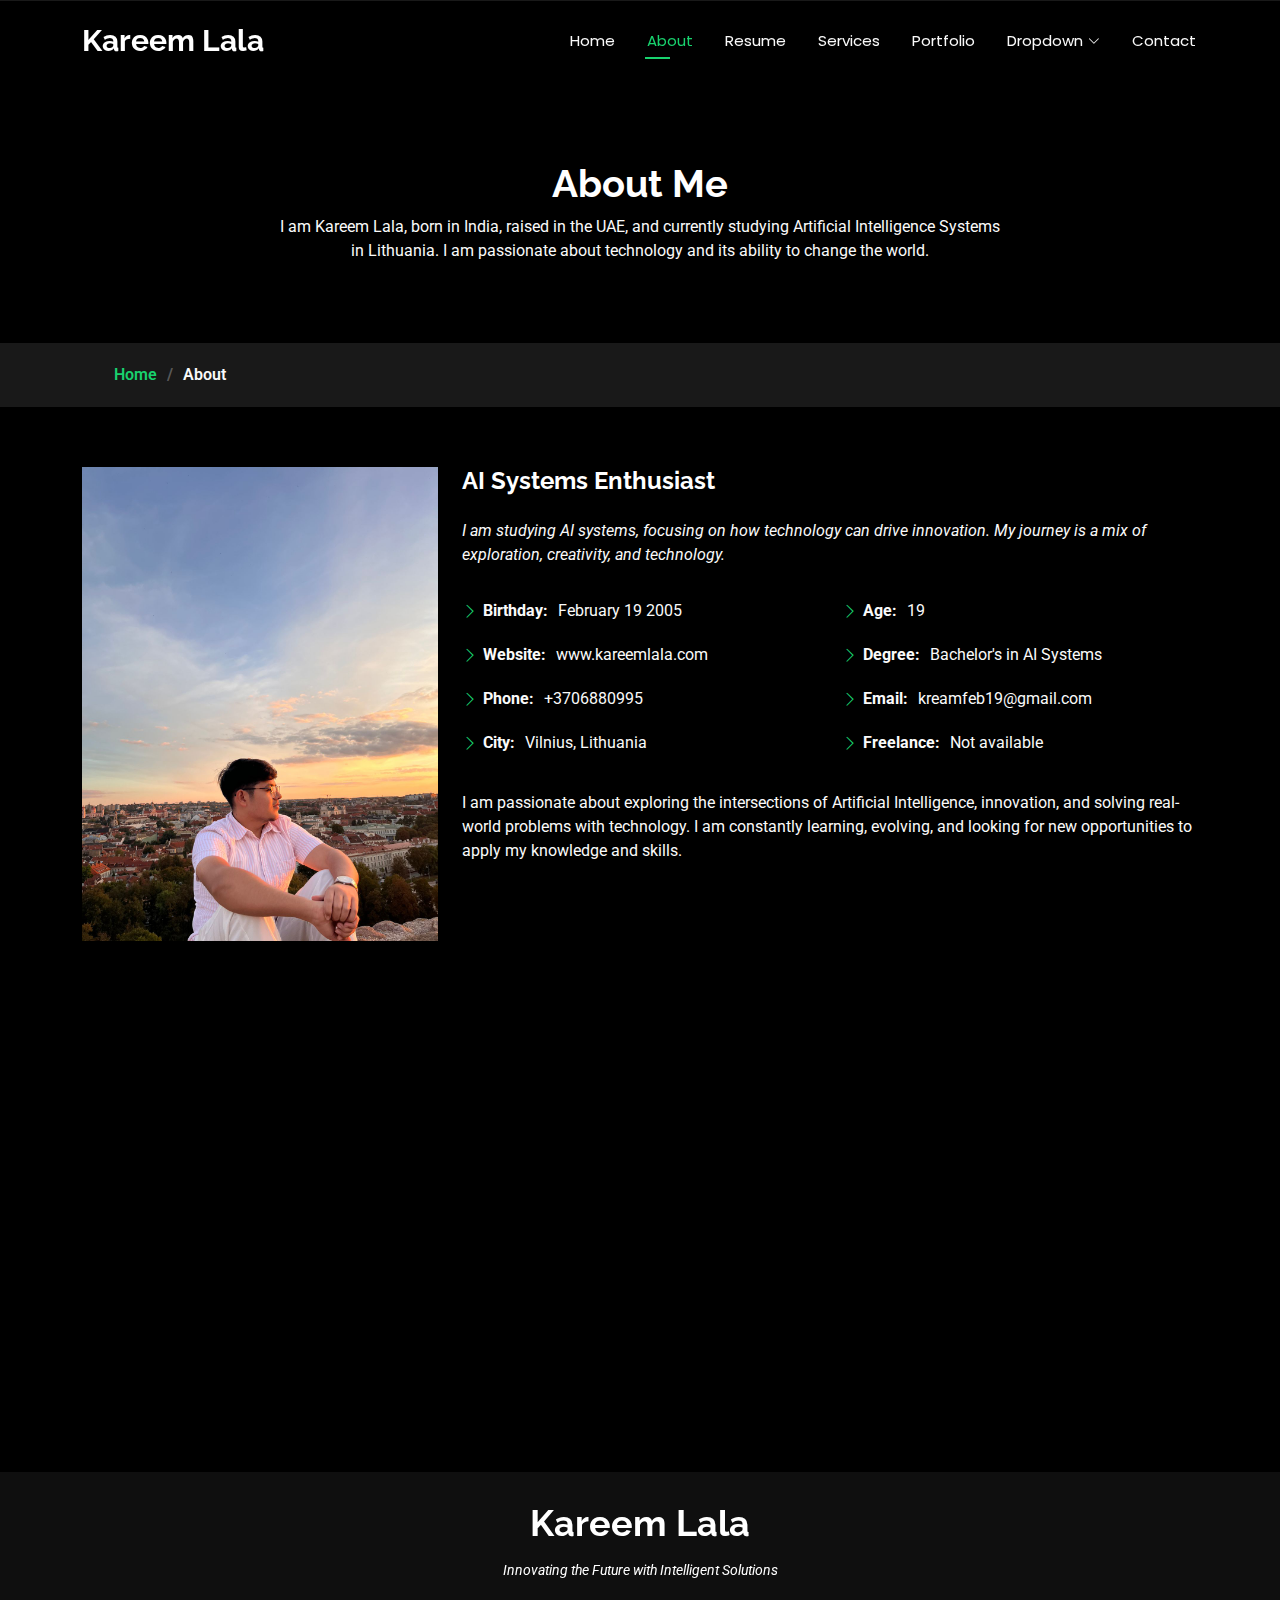
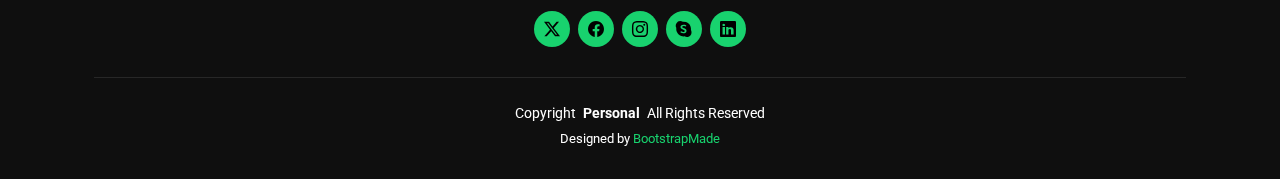
==== about.html @ d88fec0d "Labwork 2" ====
<!DOCTYPE html>
<html lang="en">

<head>
  <meta charset="utf-8">
  <meta content="width=device-width, initial-scale=1.0" name="viewport">
  <title>Kareem Lala - Portfolio</title>
  <meta name="description" content="">
  <meta name="keywords" content="">

  <!-- Favicons -->
  <link href="assets/img/favicon.png" rel="icon">
  <link href="assets/img/apple-touch-icon.png" rel="apple-touch-icon">

  <!-- Fonts -->
  <link href="https://fonts.googleapis.com" rel="preconnect">
  <link href="https://fonts.gstatic.com" rel="preconnect" crossorigin>
  <link href="https://fonts.googleapis.com/css2?family=Roboto:ital,wght@0,100;0,300;0,400;0,500;0,700;0,900;1,100;1,300;1,400;1,500;1,700;1,900&family=Poppins:ital,wght@0,100;0,200;0,300;0,400;0,500;0,600;0,700;0,800;0,900;1,100;1,200;1,300;1,400;1,500;1,600;1,700;1,800;1,900&family=Raleway:ital,wght@0,100;0,200;0,300;0,400;0,500;0,600;0,700;0,800;0,900;1,100;1,200;1,300;1,400;1,500;1,600;1,700;1,800;1,900&display=swap" rel="stylesheet">

  <!-- Vendor CSS Files -->
  <link href="assets/vendor/bootstrap/css/bootstrap.min.css" rel="stylesheet">
  <link href="assets/vendor/bootstrap-icons/bootstrap-icons.css" rel="stylesheet">
  <link href="assets/vendor/aos/aos.css" rel="stylesheet">
  <link href="assets/vendor/swiper/swiper-bundle.min.css" rel="stylesheet">
  <link href="assets/vendor/glightbox/css/glightbox.min.css" rel="stylesheet">

  <!-- Main CSS File -->
  <link href="assets/css/main.css" rel="stylesheet">

  <!-- =======================================================
  * Template Name: Personal
  * Template URL: https://bootstrapmade.com/personal-free-resume-bootstrap-template/
  * Updated: Nov 04 2024 with Bootstrap v5.3.3
  * Author: BootstrapMade.com
  * License: https://bootstrapmade.com/license/
  ======================================================== -->
</head>

<body class="about-page">

  <header id="header" class="header d-flex align-items-center fixed-top">
    <div class="container-fluid container-xl position-relative d-flex align-items-center justify-content-between">

      <a href="index.html" class="logo d-flex align-items-center">
        <!-- Uncomment the line below if you also wish to use an image logo -->
        <!-- <img src="assets/img/logo.png" alt=""> -->
        <h1 class="sitename">Kareem Lala</h1>
      </a>

      <nav id="navmenu" class="navmenu">
        <ul>
          <li><a href="index.html">Home</a></li>
          <li><a href="about.html" class="active">About</a></li>
          <li><a href="resume.html">Resume</a></li>
          <li><a href="services.html">Services</a></li>
          <li><a href="portfolio.html">Portfolio</a></li>
          <li class="dropdown"><a href="#"><span>Dropdown</span> <i class="bi bi-chevron-down toggle-dropdown"></i></a>
            <ul>
              <li><a href="#">Dropdown 1</a></li>
              <li class="dropdown"><a href="#"><span>Deep Dropdown</span> <i class="bi bi-chevron-down toggle-dropdown"></i></a>
                <ul>
                  <li><a href="#">Deep Dropdown 1</a></li>
                  <li><a href="#">Deep Dropdown 2</a></li>
                  <li><a href="#">Deep Dropdown 3</a></li>
                  <li><a href="#">Deep Dropdown 4</a></li>
                  <li><a href="#">Deep Dropdown 5</a></li>
                </ul>
              </li>
              <li><a href="#">Dropdown 2</a></li>
              <li><a href="#">Dropdown 3</a></li>
              <li><a href="#">Dropdown 4</a></li>
            </ul>
          </li>
          <li><a href="contact.html">Contact</a></li>
        </ul>
        <i class="mobile-nav-toggle d-xl-none bi bi-list"></i>
      </nav>

    </div>
  </header>

  <main class="main">
<!-- Page Title -->
<div class="page-title" data-aos="fade">
  <div class="heading">
    <div class="container">
      <div class="row d-flex justify-content-center text-center">
        <div class="col-lg-8">
          <h1>About Me</h1>
          <p class="mb-0">I am Kareem Lala, born in India, raised in the UAE, and currently studying Artificial Intelligence Systems in Lithuania. I am passionate about technology and its ability to change the world.</p>
        </div>
      </div>
    </div>
  </div>
  <nav class="breadcrumbs">
    <div class="container">
      <ol>
        <li><a href="index.html">Home</a></li>
        <li class="current">About</li>
      </ol>
    </div>
  </nav>
</div><!-- End Page Title -->

<!-- About Section -->
<section id="about" class="about section">

  <div class="container" data-aos="fade-up" data-aos-delay="100">

    <div class="row gy-4 justify-content-center">
      <div class="col-lg-4">
        <img src="assets/img/profile-img.jpg" class="img-fluid" alt="Kareem Lala">
      </div>
      <div class="col-lg-8 content">
        <h2>AI Systems Enthusiast</h2>
        <p class="fst-italic py-3">
          I am studying AI systems, focusing on how technology can drive innovation. My journey is a mix of exploration, creativity, and technology.
        </p>
        <div class="row">
          <div class="col-lg-6">
            <ul>
              <li><i class="bi bi-chevron-right"></i> <strong>Birthday:</strong> <span>February 19 2005</span></li>
              <li><i class="bi bi-chevron-right"></i> <strong>Website:</strong> <span>www.kareemlala.com</span></li>
              <li><i class="bi bi-chevron-right"></i> <strong>Phone:</strong> <span>+3706880995</span></li>
              <li><i class="bi bi-chevron-right"></i> <strong>City:</strong> <span>Vilnius, Lithuania</span></li>
            </ul>
          </div>
          <div class="col-lg-6">
            <ul>
              <li><i class="bi bi-chevron-right"></i> <strong>Age:</strong> <span>19</span></li>
              <li><i class="bi bi-chevron-right"></i> <strong>Degree:</strong> <span>Bachelor's in AI Systems</span></li>
              <li><i class="bi bi-chevron-right"></i> <strong>Email:</strong> <span>kreamfeb19@gmail.com</span></li>
              <li><i class="bi bi-chevron-right"></i> <strong>Freelance:</strong> <span>Not available</span></li>
            </ul>
          </div>
        </div>
        <p class="py-3">
          I am passionate about exploring the intersections of Artificial Intelligence, innovation, and solving real-world problems with technology. I am constantly learning, evolving, and looking for new opportunities to apply my knowledge and skills.
        </p>
      </div>
    </div>

  </div>

</section><!-- /About Section -->

<!-- Skills Section -->
<section id="skills" class="skills section">

  <!-- Section Title -->
  <div class="container section-title" data-aos="fade-up">
    <h2>Skills</h2>
    <div><span>My</span> <span class="description-title">Skills</span></div>
  </div><!-- End Section Title -->

  <div class="container" data-aos="fade-up" data-aos-delay="100">

    <div class="row skills-content skills-animation">

      <div class="col-lg-6">

        <div class="progress">
          <span class="skill"><span>HTML</span> <i class="val">100%</i></span>
          <div class="progress-bar-wrap">
            <div class="progress-bar" role="progressbar" aria-valuenow="100" aria-valuemin="0" aria-valuemax="100"></div>
          </div>
        </div><!-- End Skills Item -->

        <div class="progress">
          <span class="skill"><span>CSS</span> <i class="val">90%</i></span>
          <div class="progress-bar-wrap">
            <div class="progress-bar" role="progressbar" aria-valuenow="90" aria-valuemin="0" aria-valuemax="100"></div>
          </div>
        </div><!-- End Skills Item -->

        <div class="progress">
          <span class="skill"><span>JavaScript</span> <i class="val">75%</i></span>
          <div class="progress-bar-wrap">
            <div class="progress-bar" role="progressbar" aria-valuenow="75" aria-valuemin="0" aria-valuemax="100"></div>
          </div>
        </div><!-- End Skills Item -->

        <div class="progress">
          <span class="skill"><span>Python</span> <i class="val">85%</i></span>
          <div class="progress-bar-wrap">
            <div class="progress-bar" role="progressbar" aria-valuenow="85" aria-valuemin="0" aria-valuemax="100"></div>
          </div>
        </div><!-- End Skills Item -->

      </div>

      <div class="col-lg-6">

        <div class="progress">
          <span class="skill"><span>MATLAB</span> <i class="val">80%</i></span>
          <div class="progress-bar-wrap">
            <div class="progress-bar" role="progressbar" aria-valuenow="80" aria-valuemin="0" aria-valuemax="100"></div>
          </div>
        </div><!-- End Skills Item -->

        <div class="progress">
          <span class="skill"><span>SQL</span> <i class="val">75%</i></span>
          <div class="progress-bar-wrap">
            <div class="progress-bar" role="progressbar" aria-valuenow="75" aria-valuemin="0" aria-valuemax="100"></div>
          </div>
        </div><!-- End Skills Item -->

        <div class="progress">
          <span class="skill"><span>Machine Learning</span> <i class="val">70%</i></span>
          <div class="progress-bar-wrap">
            <div class="progress-bar" role="progressbar" aria-valuenow="70" aria-valuemin="0" aria-valuemax="100"></div>
          </div>
        </div><!-- End Skills Item -->

      </div>

    </div>

  </div>

</section><!-- /Skills Section -->

  </main>

  <footer id="footer" class="footer dark-background">
    <div class="container">
      <h3 class="sitename">Kareem Lala</h3>
      <p>Innovating the Future with Intelligent Solutions</p>
      <div class="social-links d-flex justify-content-center">
        <a href=""><i class="bi bi-twitter-x"></i></a>
        <a href=""><i class="bi bi-facebook"></i></a>
        <a href=""><i class="bi bi-instagram"></i></a>
        <a href=""><i class="bi bi-skype"></i></a>
        <a href=""><i class="bi bi-linkedin"></i></a>
      </div>
      <div class="container">
        <div class="copyright">
          <span>Copyright</span> <strong class="px-1 sitename">Personal</strong> <span>All Rights Reserved</span>
        </div>
        <div class="credits">
          <!-- All the links in the footer should remain intact. -->
          <!-- You can delete the links only if you've purchased the pro version. -->
          <!-- Licensing information: https://bootstrapmade.com/license/ -->
          <!-- Purchase the pro version with working PHP/AJAX contact form: [buy-url] -->
          Designed by <a href="https://bootstrapmade.com/">BootstrapMade</a>
        </div>
      </div>
    </div>
  </footer>

  <!-- Scroll Top -->
  <a href="#" id="scroll-top" class="scroll-top d-flex align-items-center justify-content-center"><i class="bi bi-arrow-up-short"></i></a>

  <!-- Preloader -->
  <div id="preloader"></div>

  <!-- Vendor JS Files -->
  <script src="assets/vendor/bootstrap/js/bootstrap.bundle.min.js"></script>
  <script src="assets/vendor/php-email-form/validate.js"></script>
  <script src="assets/vendor/aos/aos.js"></script>
  <script src="assets/vendor/typed.js/typed.umd.js"></script>
  <script src="assets/vendor/purecounter/purecounter_vanilla.js"></script>
  <script src="assets/vendor/waypoints/noframework.waypoints.js"></script>
  <script src="assets/vendor/swiper/swiper-bundle.min.js"></script>
  <script src="assets/vendor/glightbox/js/glightbox.min.js"></script>
  <script src="assets/vendor/imagesloaded/imagesloaded.pkgd.min.js"></script>
  <script src="assets/vendor/isotope-layout/isotope.pkgd.min.js"></script>

  <!-- Main JS File -->
  <script src="assets/js/main.js"></script>

</body>

</html>
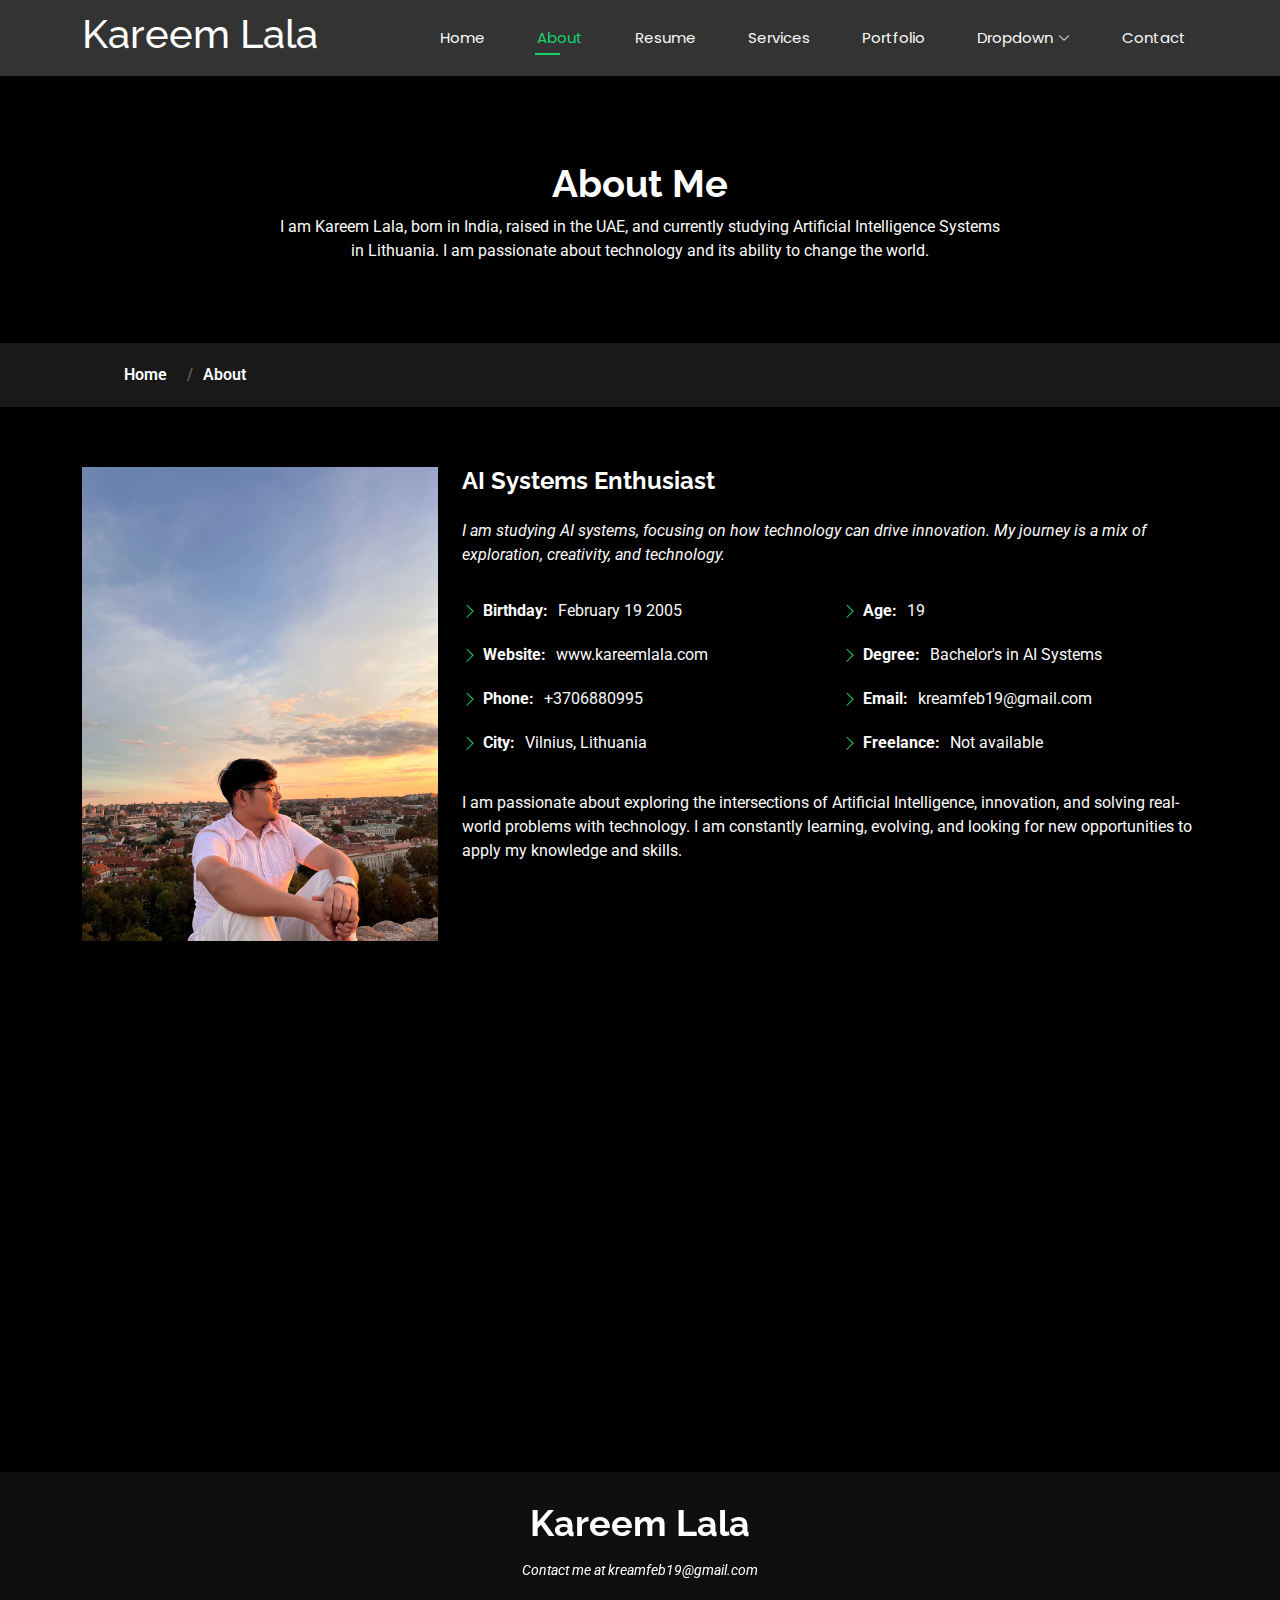
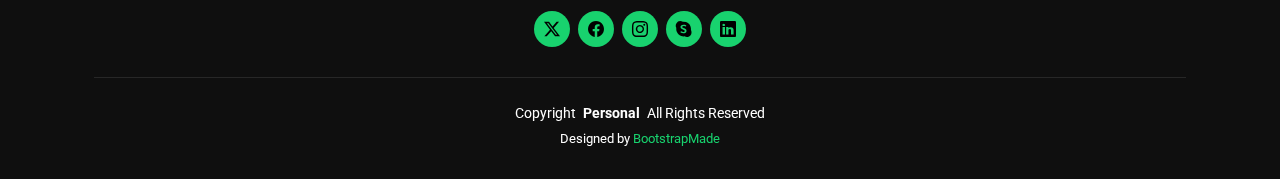
==== commit c567db6f: "added social media and contact" ====
--- a/about.html
+++ b/about.html
@@ -225,11 +225,11 @@
   <footer id="footer" class="footer dark-background">
     <div class="container">
       <h3 class="sitename">Kareem Lala</h3>
-      <p>Innovating the Future with Intelligent Solutions</p>
+      <p>Contact me at kreamfeb19@gmail.com</p>
       <div class="social-links d-flex justify-content-center">
         <a href=""><i class="bi bi-twitter-x"></i></a>
         <a href=""><i class="bi bi-facebook"></i></a>
-        <a href=""><i class="bi bi-instagram"></i></a>
+        <a href="https://www.instagram.com/kareeem_tar/"><i class="bi bi-instagram"></i></a>
         <a href=""><i class="bi bi-skype"></i></a>
         <a href=""><i class="bi bi-linkedin"></i></a>
       </div>
--- a/assets/css/main.css
+++ b/assets/css/main.css
@@ -142,40 +142,31 @@
 /*--------------------------------------------------------------
 # Global Header
 --------------------------------------------------------------*/
-.header {
-  --background-color: rgba(0, 0, 0, 0);
-  color: var(--default-color);
-  background-color: var(--background-color);
-  padding: 15px 0;
-  transition: all 0.5s;
-  z-index: 997;
-}
-
-.header .logo {
-  line-height: 1;
-}
-
-.header .logo img {
-  max-height: 32px;
-  margin-right: 8px;
-}
-
-.header .logo h1 {
-  font-size: 30px;
-  margin: 0;
-  font-weight: 700;
-  color: var(--heading-color);
-}
-
-.scrolled .header {
-  box-shadow: 0px 0 18px rgba(0, 0, 0, 0.1);
-}
-
-/* Global Header on Scroll
-------------------------------*/
-.scrolled .header {
-  --background-color: rgba(0, 0, 0, 0.8);
-}
+header {
+  display: flex;
+  justify-content: space-between;
+  align-items: center;
+  padding: 10px 20px;
+  background-color: #333;
+  color: white;
+}
+
+.logo img {
+  height: 50px;
+}
+
+nav a {
+  color: white;
+  text-decoration: none;
+  margin: 0 10px;
+  font-size: 16px;
+}
+
+nav a:hover {
+  color: #ff9900;
+  text-decoration: underline;
+}
+
 
 /*--------------------------------------------------------------
 # Navigation Menu
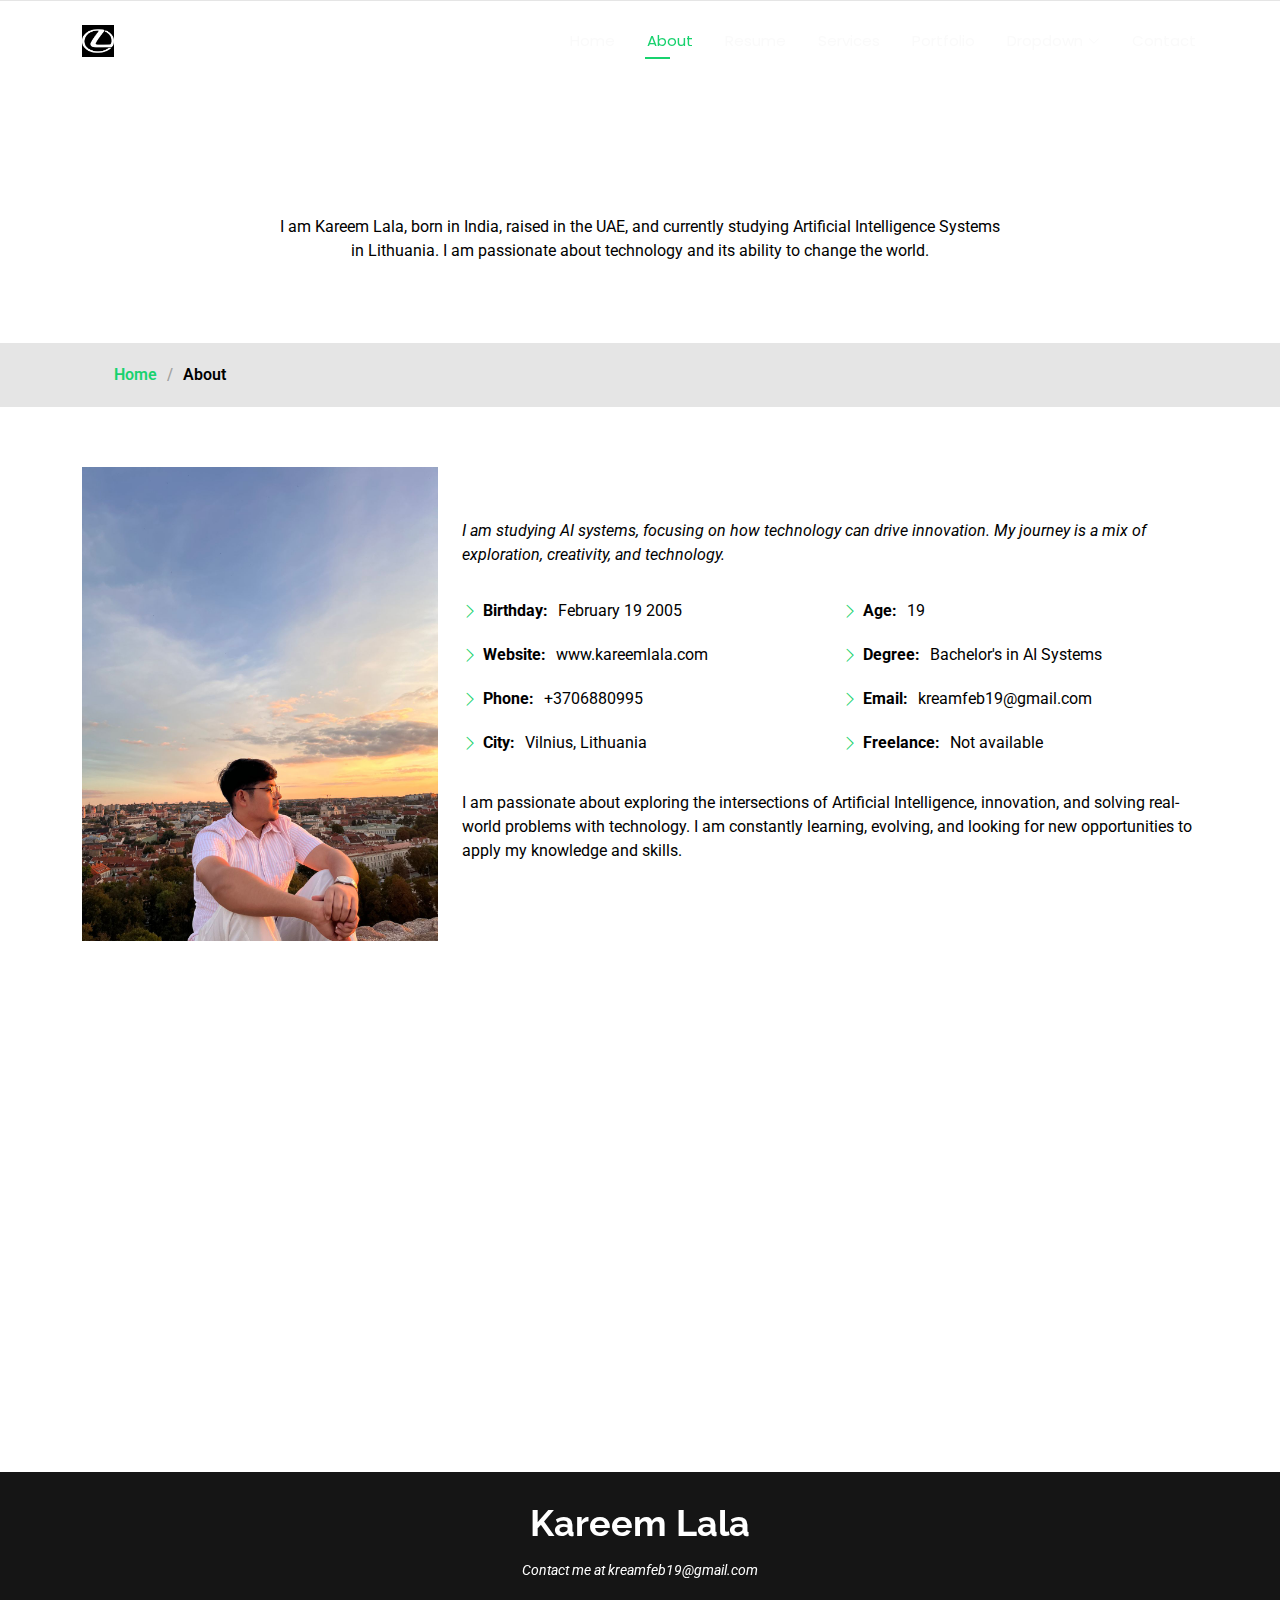
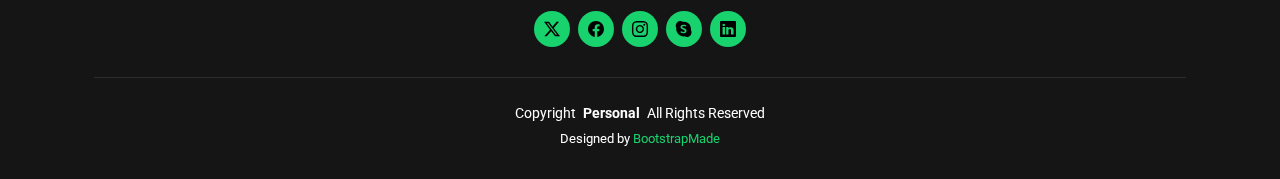
==== commit 4aa0c545: "Almost final" ====
--- a/about.html
+++ b/about.html
@@ -43,7 +43,7 @@
 
       <a href="index.html" class="logo d-flex align-items-center">
         <!-- Uncomment the line below if you also wish to use an image logo -->
-        <!-- <img src="assets/img/logo.png" alt=""> -->
+        <img src="assets/img/logo.png" alt="Logo">
         <h1 class="sitename">Kareem Lala</h1>
       </a>
 
@@ -231,7 +231,7 @@
         <a href=""><i class="bi bi-facebook"></i></a>
         <a href="https://www.instagram.com/kareeem_tar/"><i class="bi bi-instagram"></i></a>
         <a href=""><i class="bi bi-skype"></i></a>
-        <a href=""><i class="bi bi-linkedin"></i></a>
+        <a href="https://www.linkedin.com/in/kareem-tar-mohamed-lala-5684b1290/"><i class="bi bi-linkedin"></i></a>
       </div>
       <div class="container">
         <div class="copyright">
--- a/assets/css/main.css
+++ b/assets/css/main.css
@@ -1,3 +1,20 @@
+
+:root {
+  --background-color-light: #ffffff;
+  --text-color-light: #000000;
+  --background-color-dark: #1a1a1a;
+  --text-color-dark: #ffffff;
+}
+
+body.light-mode {
+  --background-color: var(--background-color-light);
+  --default-color: var(--text-color-light);
+}
+
+body.dark-mode {
+  --background-color: var(--background-color-dark);
+  --default-color: var(--text-color-dark);
+}
 /**
 * Template Name: Personal
 * Template URL: https://bootstrapmade.com/personal-free-resume-bootstrap-template/
@@ -142,31 +159,40 @@
 /*--------------------------------------------------------------
 # Global Header
 --------------------------------------------------------------*/
-header {
-  display: flex;
-  justify-content: space-between;
-  align-items: center;
-  padding: 10px 20px;
-  background-color: #333;
-  color: white;
-}
-
-.logo img {
-  height: 50px;
-}
-
-nav a {
-  color: white;
-  text-decoration: none;
-  margin: 0 10px;
-  font-size: 16px;
-}
-
-nav a:hover {
-  color: #ff9900;
-  text-decoration: underline;
-}
-
+.header {
+  --background-color: rgba(0, 0, 0, 0);
+  color: var(--default-color);
+  background-color: var(--background-color);
+  padding: 15px 0;
+  transition: all 0.5s;
+  z-index: 997;
+}
+
+.header .logo {
+  line-height: 1;
+}
+
+.header .logo img {
+  max-height: 32px;
+  margin-right: 8px;
+}
+
+.header .logo h1 {
+  font-size: 30px;
+  margin: 0;
+  font-weight: 700;
+  color: var(--heading-color);
+}
+
+.scrolled .header {
+  box-shadow: 0px 0 18px rgba(0, 0, 0, 0.1);
+}
+
+/* Global Header on Scroll
+------------------------------*/
+.scrolled .header {
+  --background-color: rgba(0, 0, 0, 0.8);
+}
 
 /*--------------------------------------------------------------
 # Navigation Menu
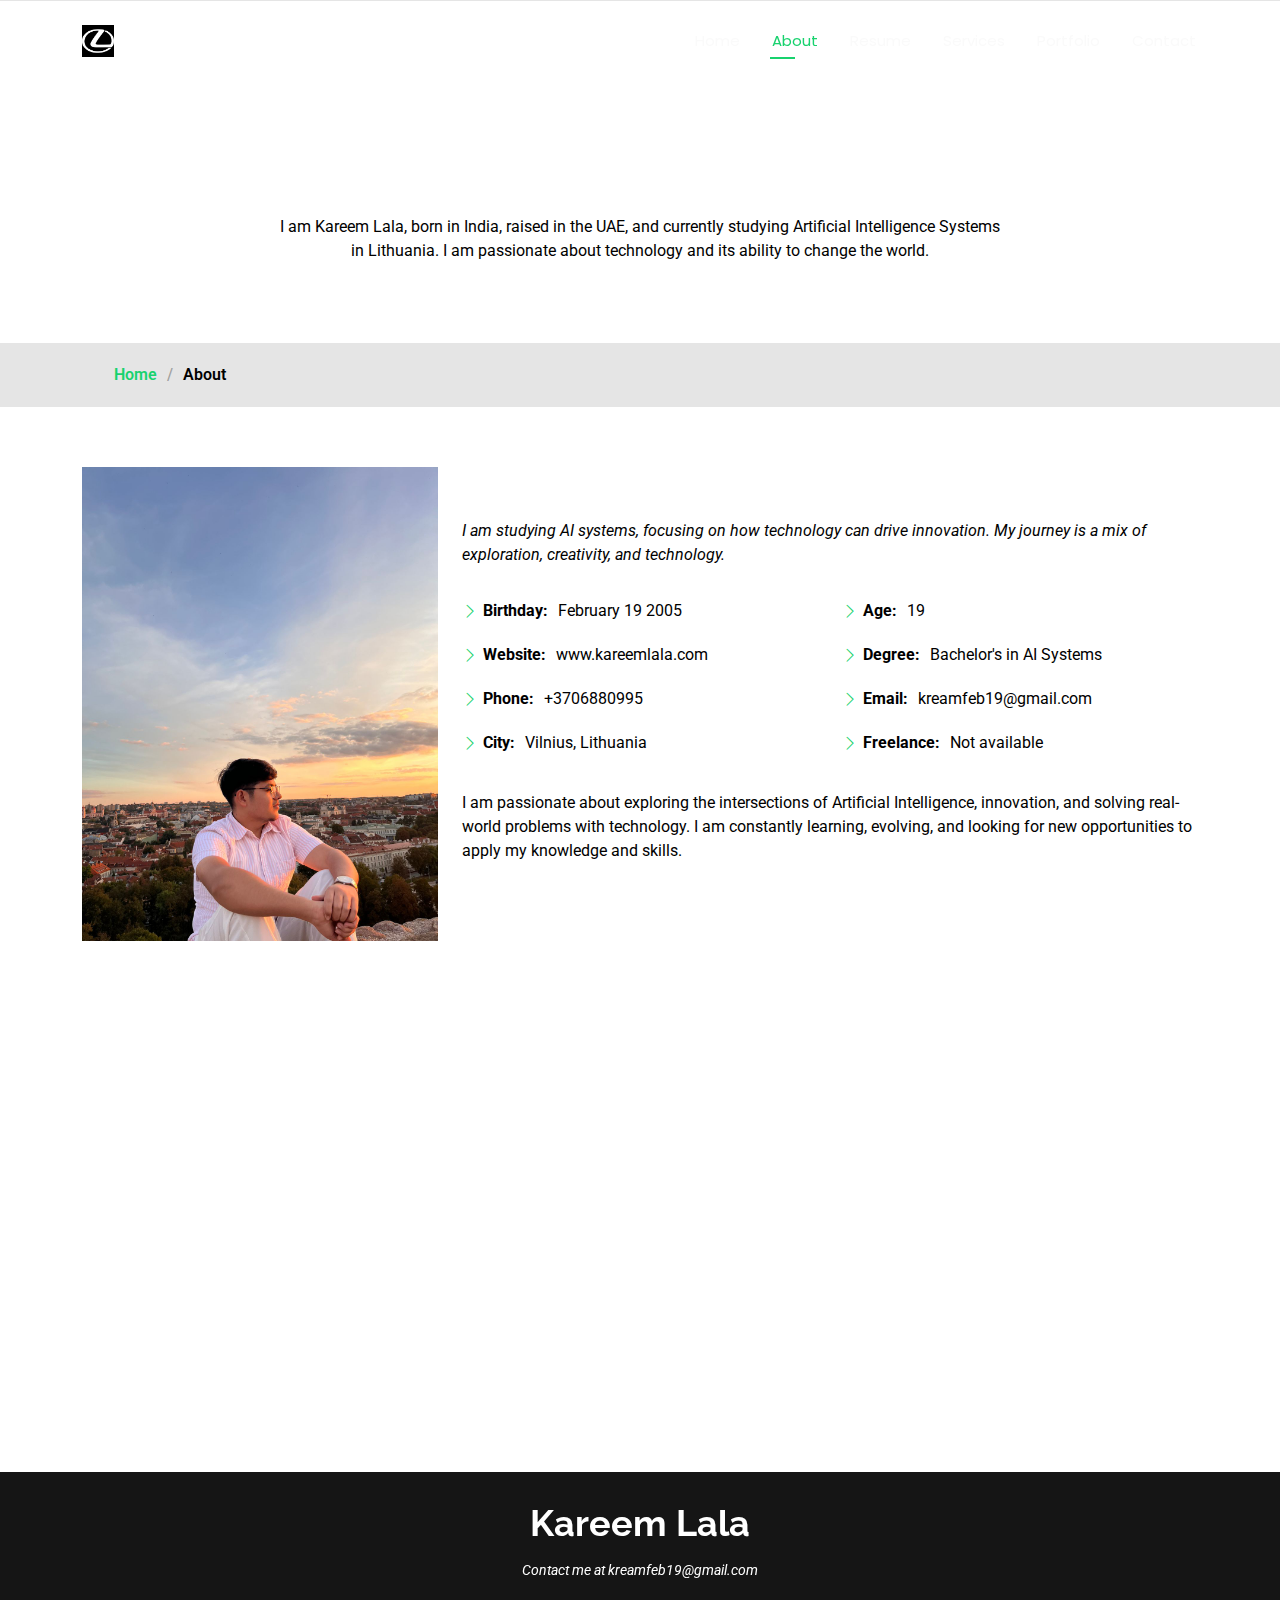
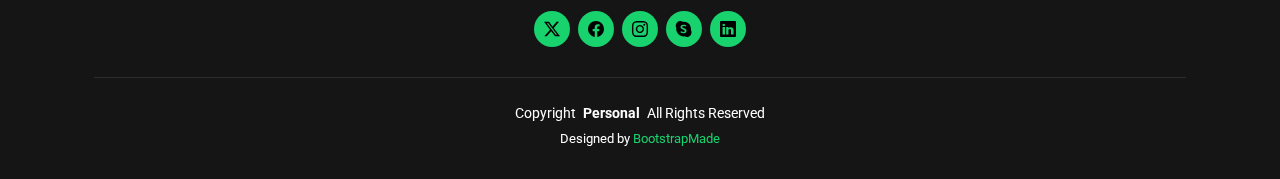
==== commit 9d8b3b4a: "removing dropdown" ====
--- a/about.html
+++ b/about.html
@@ -54,23 +54,6 @@
           <li><a href="resume.html">Resume</a></li>
           <li><a href="services.html">Services</a></li>
           <li><a href="portfolio.html">Portfolio</a></li>
-          <li class="dropdown"><a href="#"><span>Dropdown</span> <i class="bi bi-chevron-down toggle-dropdown"></i></a>
-            <ul>
-              <li><a href="#">Dropdown 1</a></li>
-              <li class="dropdown"><a href="#"><span>Deep Dropdown</span> <i class="bi bi-chevron-down toggle-dropdown"></i></a>
-                <ul>
-                  <li><a href="#">Deep Dropdown 1</a></li>
-                  <li><a href="#">Deep Dropdown 2</a></li>
-                  <li><a href="#">Deep Dropdown 3</a></li>
-                  <li><a href="#">Deep Dropdown 4</a></li>
-                  <li><a href="#">Deep Dropdown 5</a></li>
-                </ul>
-              </li>
-              <li><a href="#">Dropdown 2</a></li>
-              <li><a href="#">Dropdown 3</a></li>
-              <li><a href="#">Dropdown 4</a></li>
-            </ul>
-          </li>
           <li><a href="contact.html">Contact</a></li>
         </ul>
         <i class="mobile-nav-toggle d-xl-none bi bi-list"></i>
